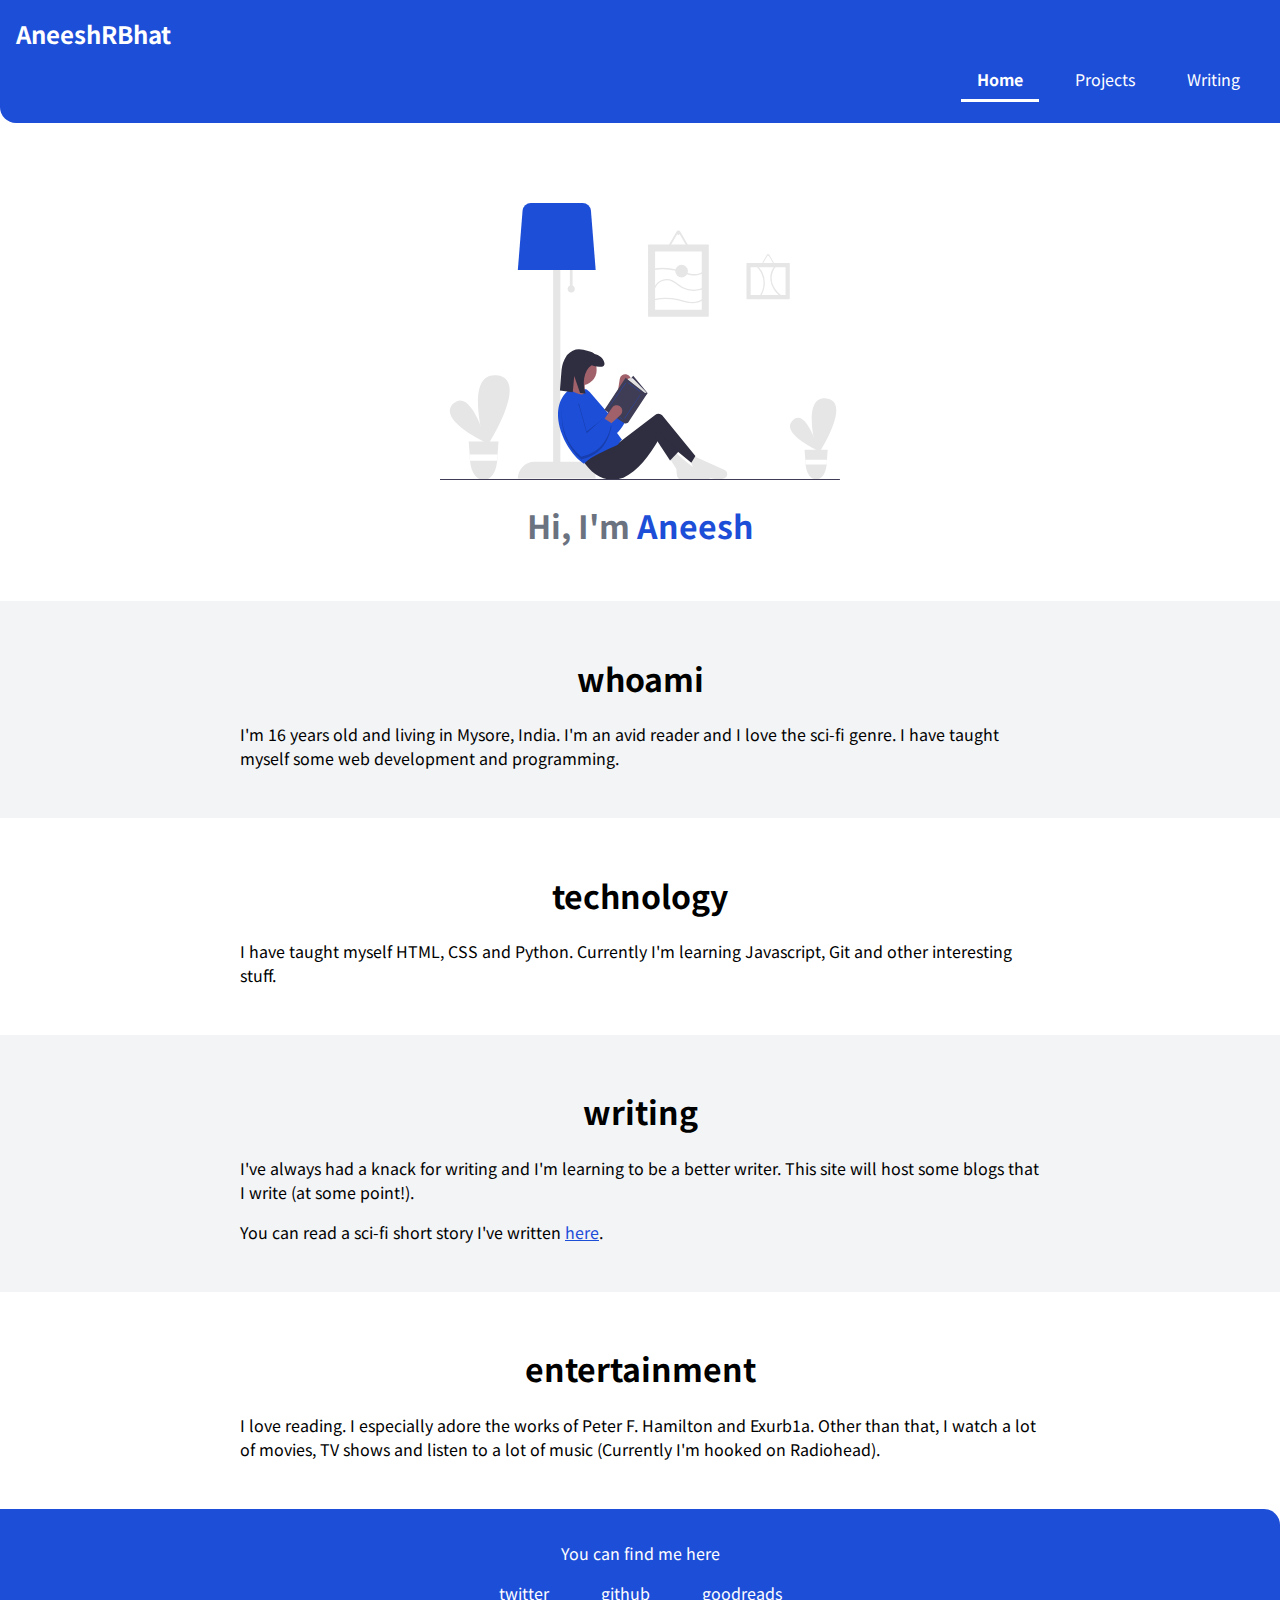
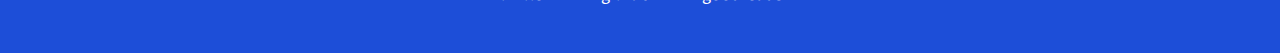
==== index.html @ 44d5bebe "fix: css links" ====
<!DOCTYPE html>
<html lang="en">
<head>
    <meta charset="UTF-8">
    <meta http-equiv="X-UA-Compatible" content="IE=edge">
    <meta name="viewport" content="width=device-width, initial-scale=1.0">
    <link rel="stylesheet" type="text/css" href="css\style.css">
    <title>Aneesh Bhat</title>
</head>
<body>
    <nav class="navigation container">
        <div class="nav-header">AneeshRBhat</div>
        <ul class="list-non-bullet nav-pills">
            <li class="list-item-inline">
                <a class="link link-active" href="index.html">Home</a>
            </li>
            <li class="list-item-inline">
                <a class="link" href="project.html">Projects</a>
            </li>
            <li class="list-item-inline">
                <a class="link" href="writing.html">Writing</a>
            </li>
        </ul>
    </nav>
    <header class="hero">
        <img class="hero-img" src="..\images\hero-image.svg">
        <h1 class="hero-heading">Hi, I'm <span class="heading-inverted">Aneesh</span></h1>
    </header>
    <section class="section ow">
        <div class="container container-center">
            <h1>whoami</h1>
            <p>I'm 16 years old and living in Mysore, India. I'm an avid reader and I love the sci-fi genre. I have taught myself some web development and programming. </p>
        </div>
    </section>
    <section class="section">
        <div class="container container-center">
            <h1>technology</h1>
            <p>I have taught myself HTML, CSS and Python. Currently I'm learning Javascript, Git and other interesting stuff.</p>
        </div>
    </section>
    <section class="section ow">
        <div class="container container-center">
            <h1>writing</h1>
            <p>
                I've always had a knack for writing and I'm learning to be a better writer. This site will host some blogs that I write (at some point!). 
            </p>
            <p>
                You can read a sci-fi short story I've written <a class="link-intext" href="https://aneeshworkspace.notion.site/The-Plunge-9503d60d623b4195ad876779e5daf277" target="_blank">here</a>.
            </p>
        </div>

    </section>
    <section class="section">
        <div class="container container-center">
            <h1>entertainment</h1>
            <p>I love reading. I especially adore the works of Peter F. Hamilton and Exurb1a. Other than that, I watch a lot of movies, TV shows and listen to a lot of music (Currently I'm hooked on Radiohead).</p>
        </div>
    </section>
    <footer class="footer">
        <div class="footer-header">You can find me here</div>
        <ul class="social-links list-non-bullet">
            <li class="list-item-inline">
                <a class="link" href="https://twitter.com/AneeshRBhat24">twitter</a>
            </li>
            <li class="list-item-inline">
                <a class="link" href="https://github.com/AneeshRBhat">github</a>
            </li>
            <li class="list-item-inline">
                <a class="link" href="https://www.goodreads.com/user/show/101431782-aneesh">goodreads</a>
            </li>
        </ul>
    </footer>

</body>
</html>
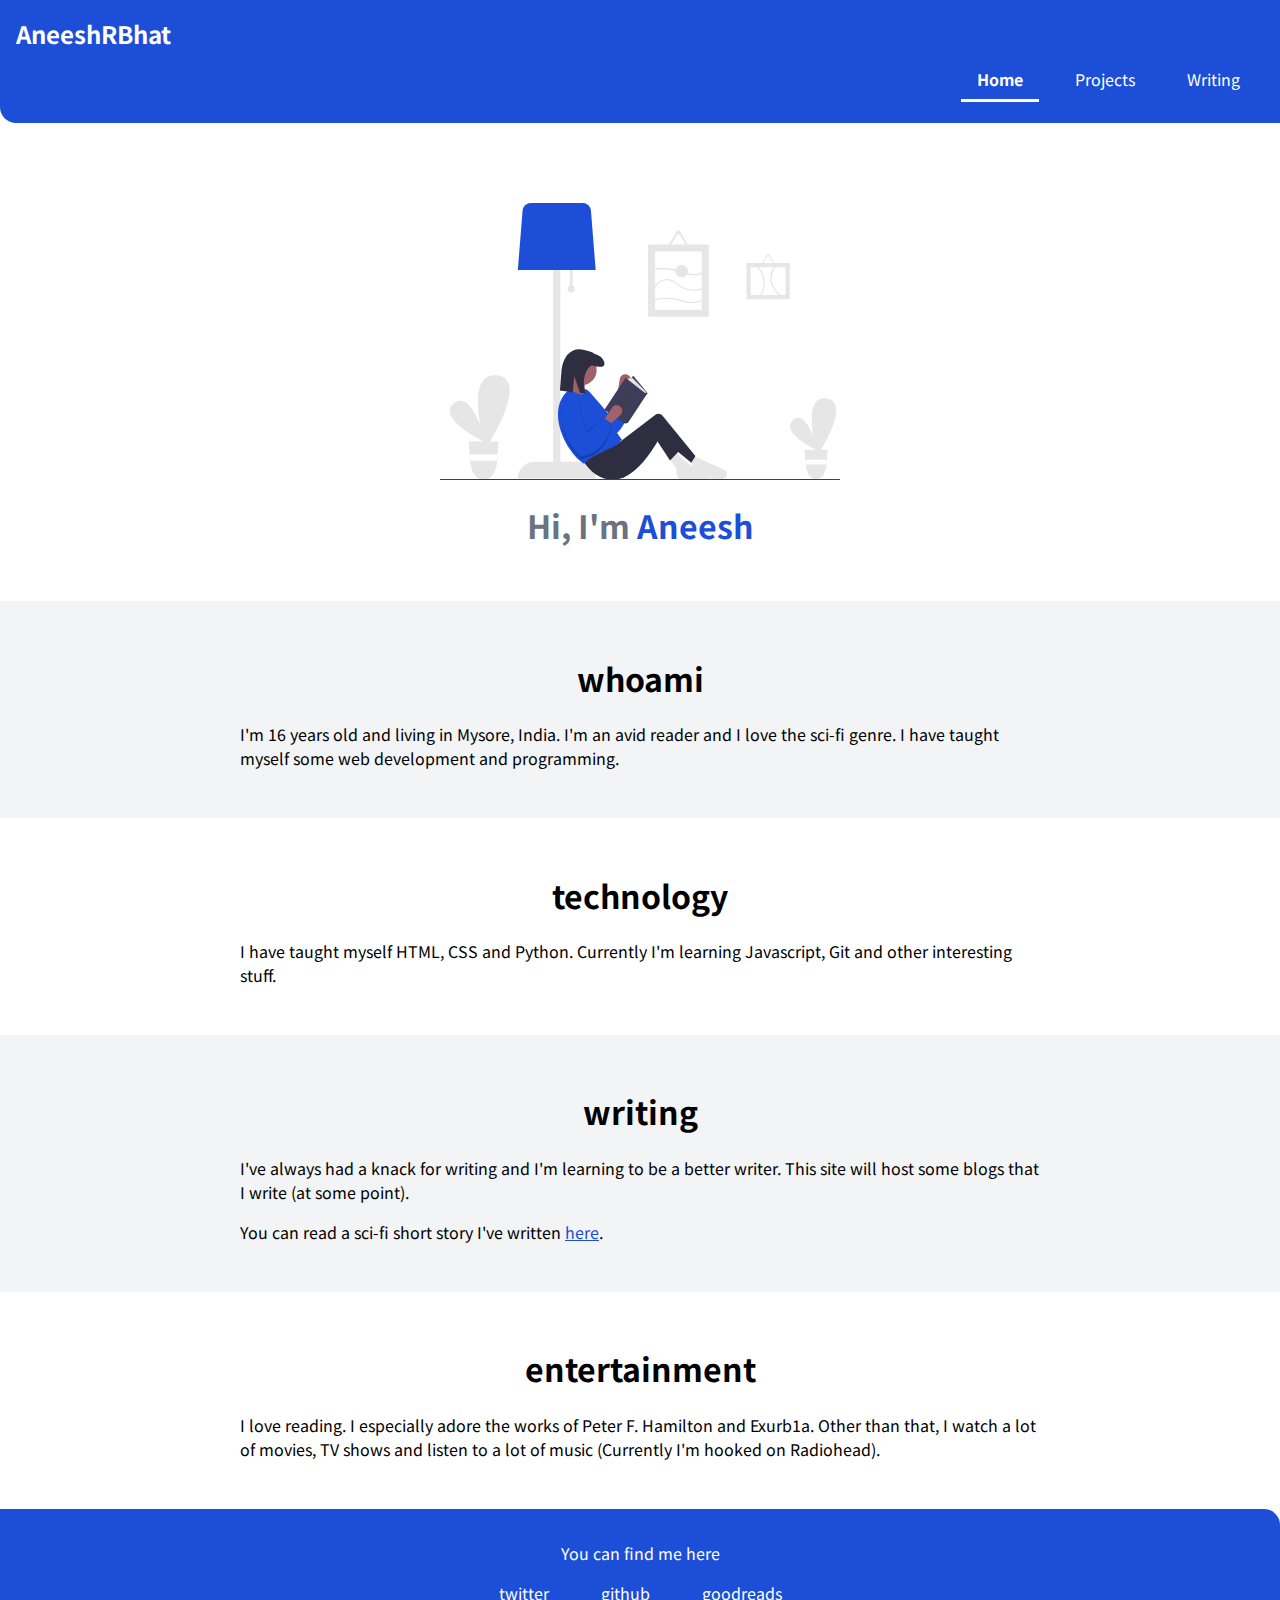
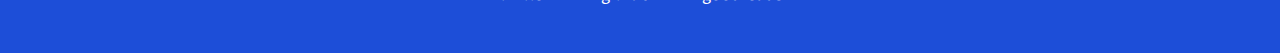
==== commit 3f9d2fc7: "fix: changed text" ====
--- a/index.html
+++ b/index.html
@@ -23,7 +23,7 @@
         </ul>
     </nav>
     <header class="hero">
-        <img class="hero-img" src="..\images\hero-image.svg">
+        <img class="hero-img" src="images\hero-image.svg">
         <h1 class="hero-heading">Hi, I'm <span class="heading-inverted">Aneesh</span></h1>
     </header>
     <section class="section ow">
@@ -42,7 +42,7 @@
         <div class="container container-center">
             <h1>writing</h1>
             <p>
-                I've always had a knack for writing and I'm learning to be a better writer. This site will host some blogs that I write (at some point!). 
+                I've always had a knack for writing and I'm learning to be a better writer. This site will host some blogs that I write (at some point). 
             </p>
             <p>
                 You can read a sci-fi short story I've written <a class="link-intext" href="https://aneeshworkspace.notion.site/The-Plunge-9503d60d623b4195ad876779e5daf277" target="_blank">here</a>.
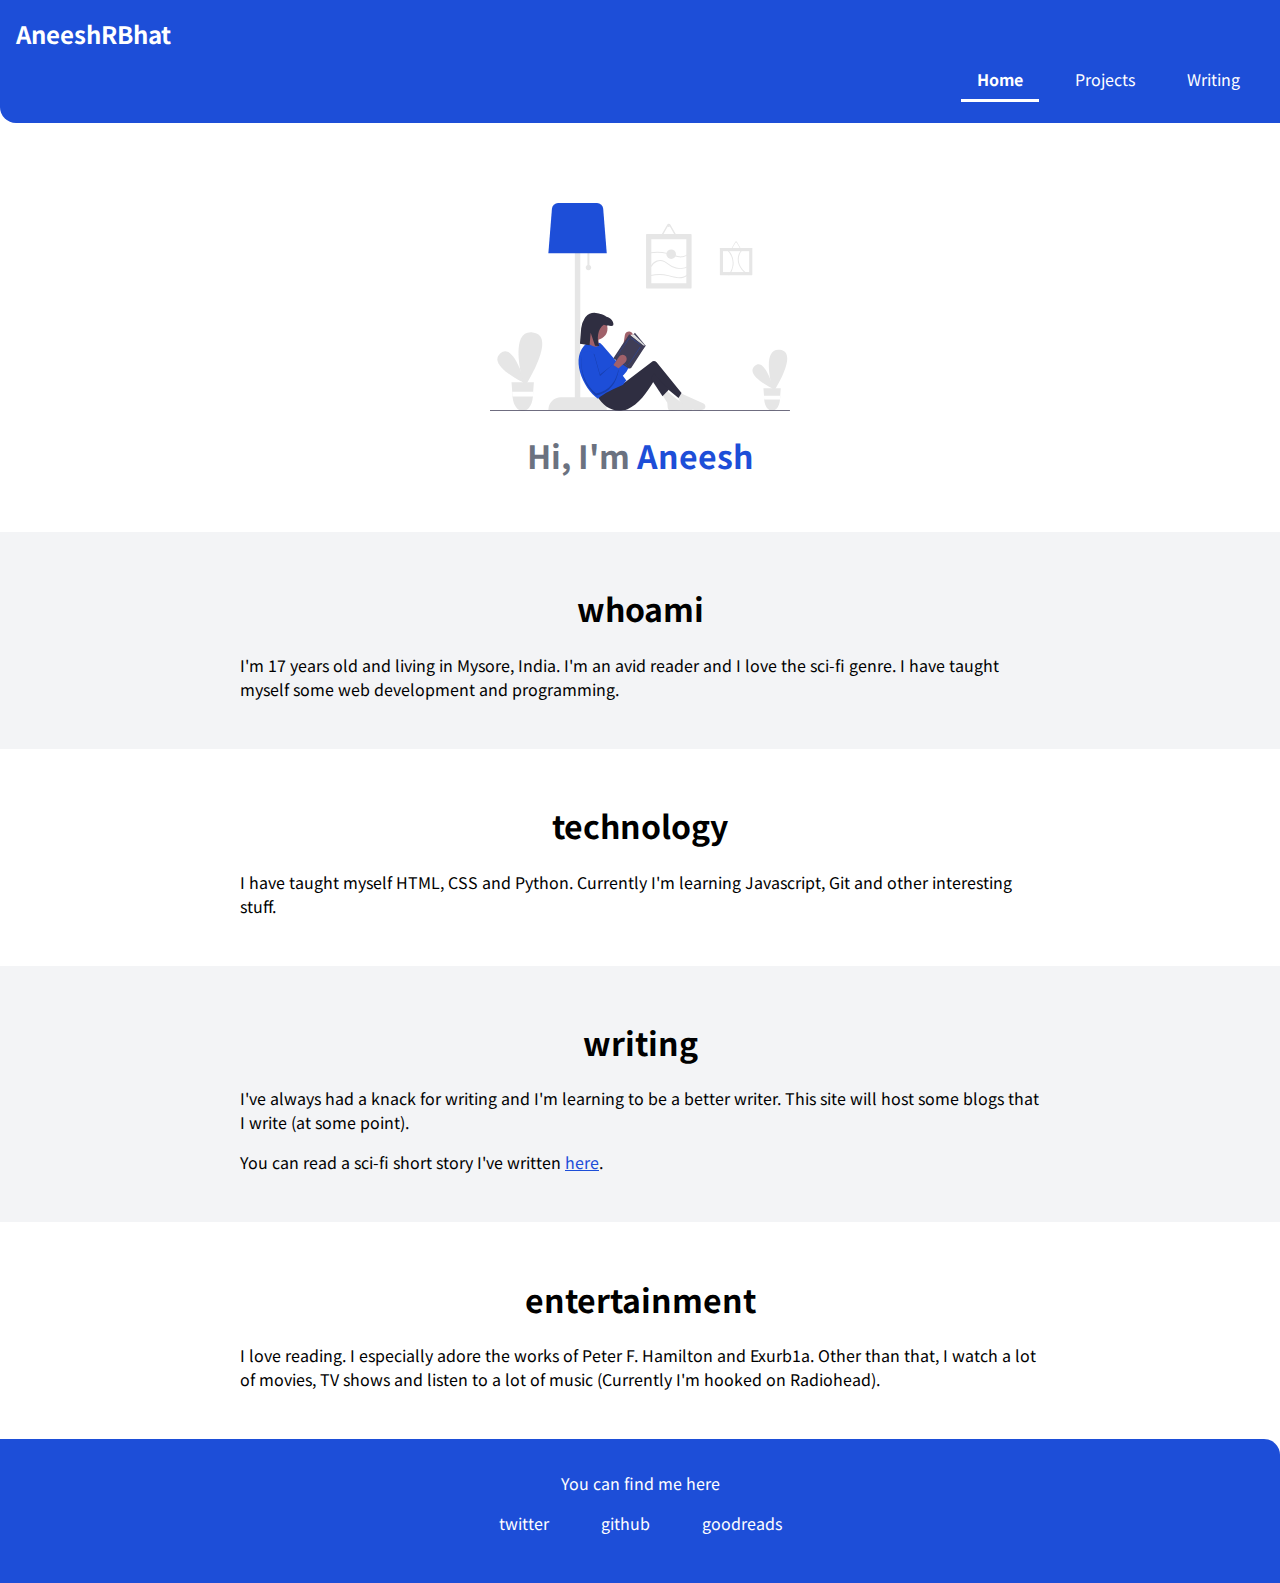
==== commit 4fedefa9: "edit: age" ====
--- a/index.html
+++ b/index.html
@@ -29,7 +29,7 @@
     <section class="section ow">
         <div class="container container-center">
             <h1>whoami</h1>
-            <p>I'm 16 years old and living in Mysore, India. I'm an avid reader and I love the sci-fi genre. I have taught myself some web development and programming. </p>
+            <p>I'm 17 years old and living in Mysore, India. I'm an avid reader and I love the sci-fi genre. I have taught myself some web development and programming. </p>
         </div>
     </section>
     <section class="section">
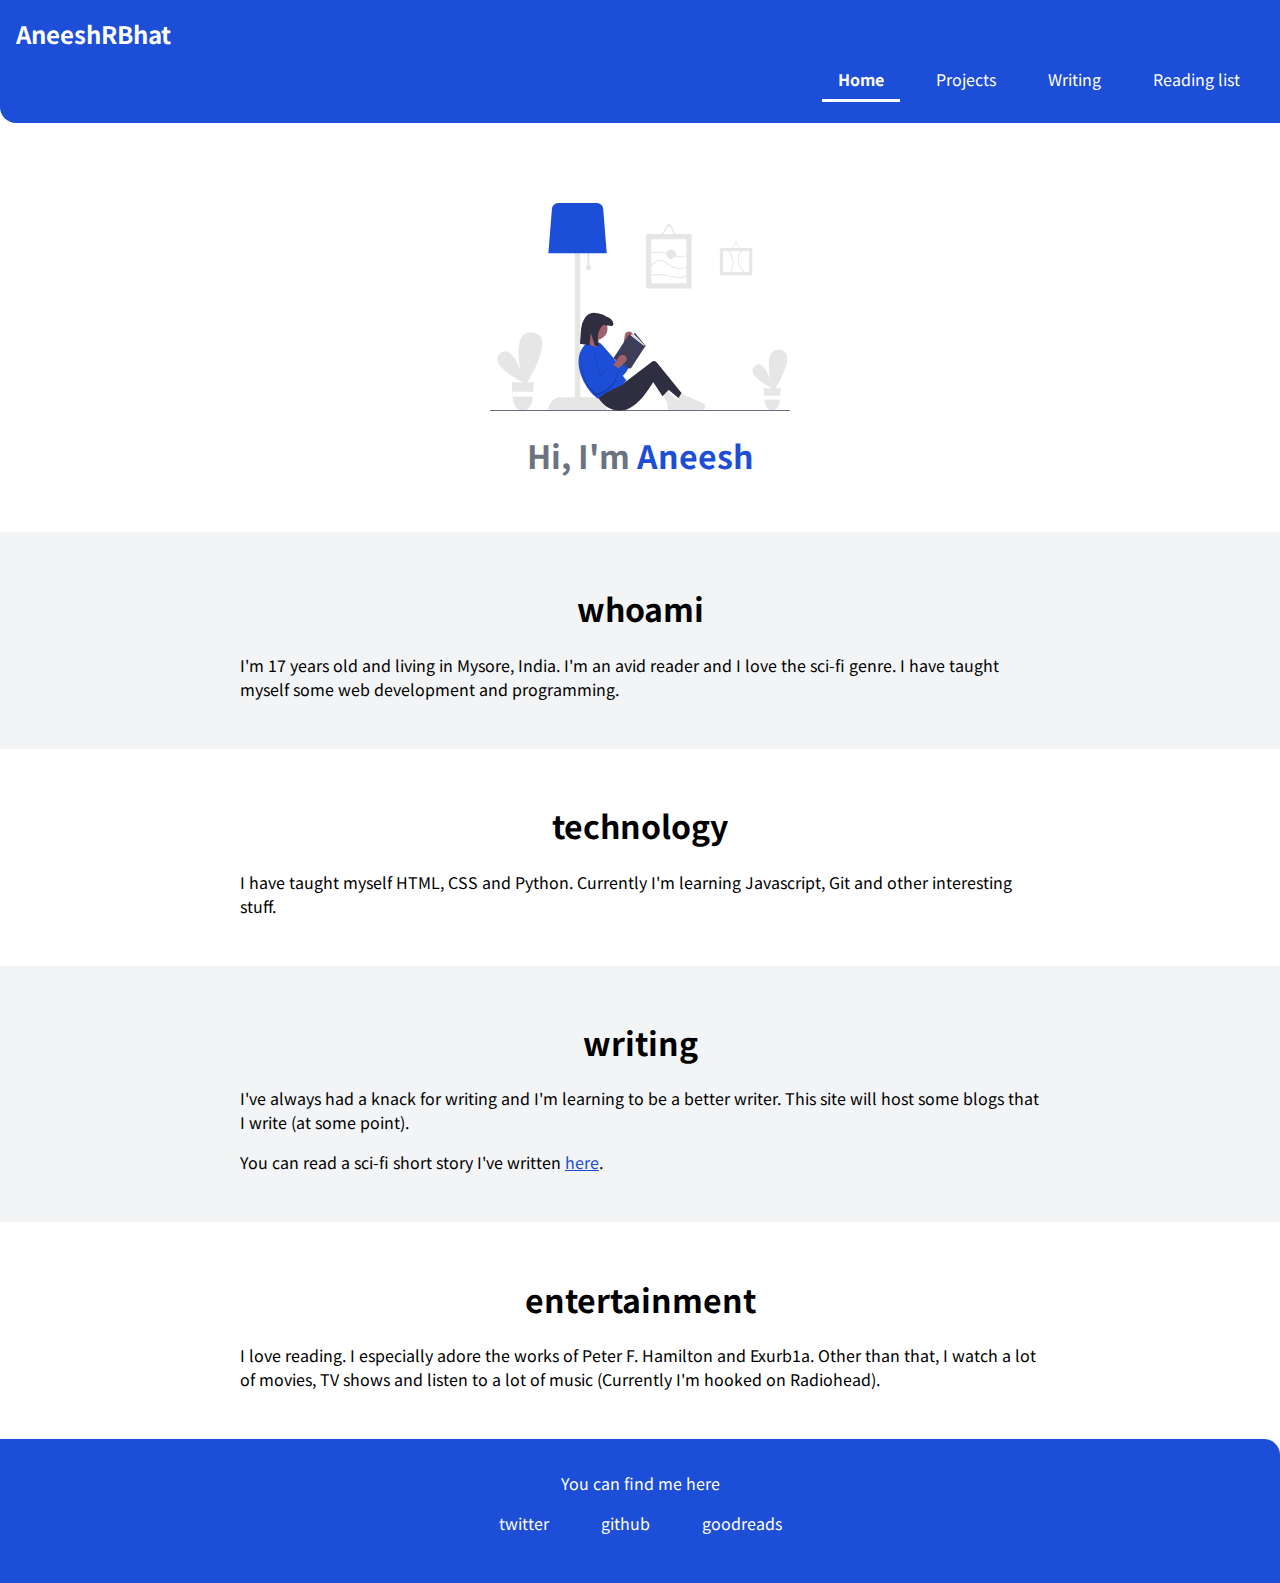
==== commit 9ebb814b: "feat: reading list page" ====
--- a/index.html
+++ b/index.html
@@ -19,6 +19,9 @@
             </li>
             <li class="list-item-inline">
                 <a class="link" href="writing.html">Writing</a>
+            </li>
+            <li class="list-item-inline">
+                <a class="link" href="reading-list.html">Reading list</a>
             </li>
         </ul>
     </nav>
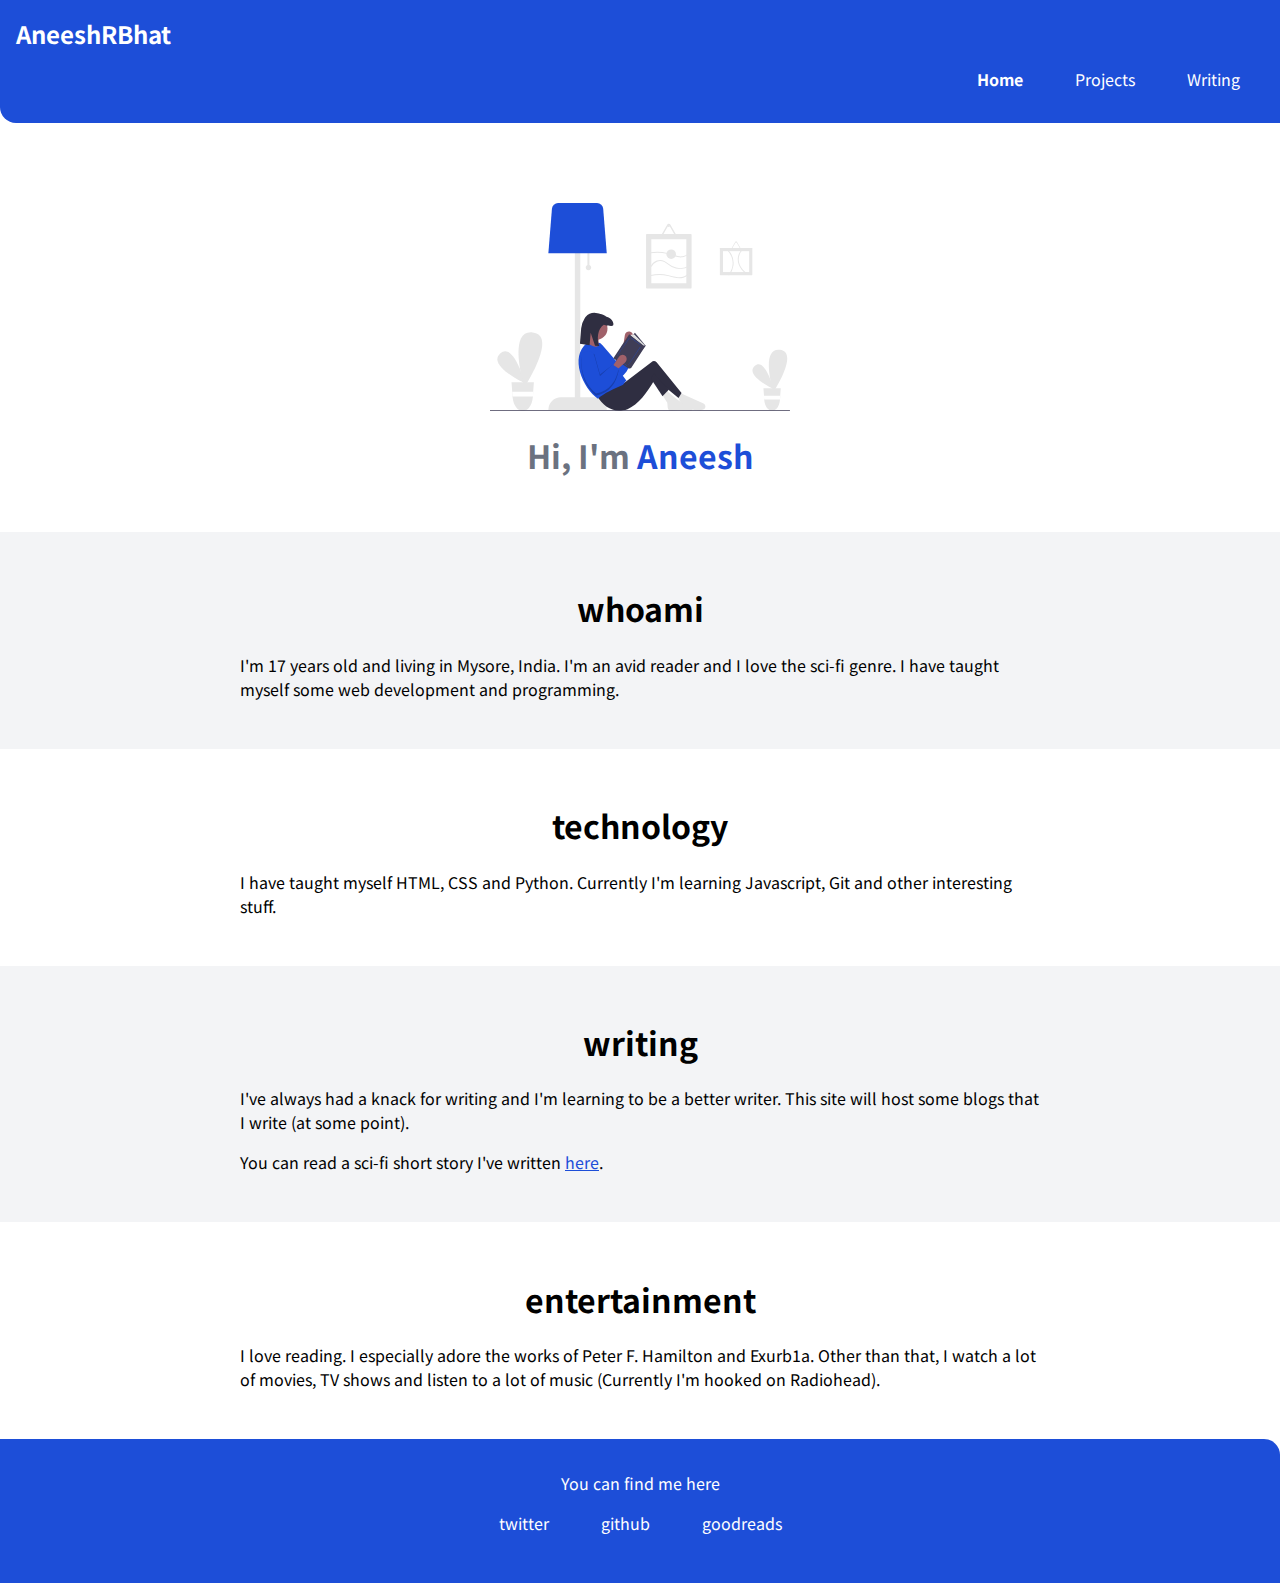
==== commit 9b1ea480: "fix: deleted reading list page" ====
--- a/index.html
+++ b/index.html
@@ -19,9 +19,6 @@
             </li>
             <li class="list-item-inline">
                 <a class="link" href="writing.html">Writing</a>
-            </li>
-            <li class="list-item-inline">
-                <a class="link" href="reading-list.html">Reading list</a>
             </li>
         </ul>
     </nav>
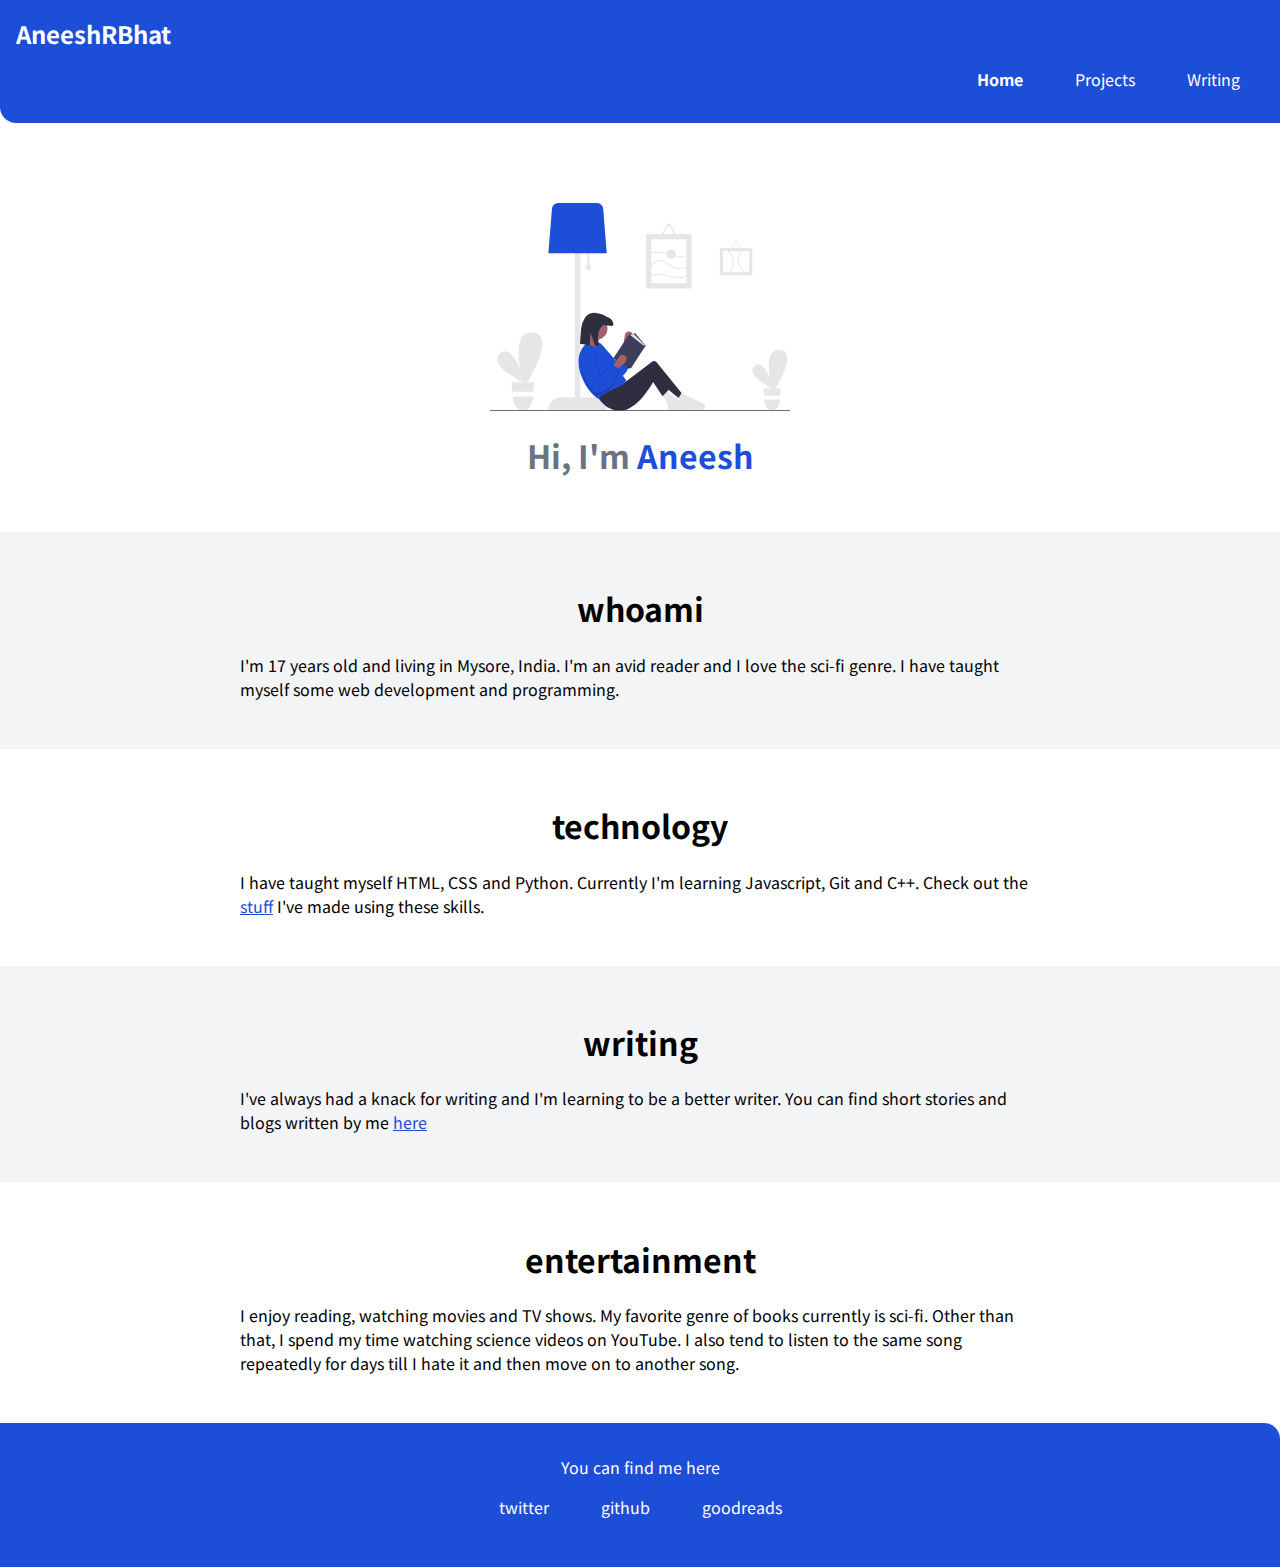
==== commit 67c62fd5: "fix: edited content" ====
--- a/index.html
+++ b/index.html
@@ -35,17 +35,14 @@
     <section class="section">
         <div class="container container-center">
             <h1>technology</h1>
-            <p>I have taught myself HTML, CSS and Python. Currently I'm learning Javascript, Git and other interesting stuff.</p>
+            <p>I have taught myself HTML, CSS and Python. Currently I'm learning Javascript, Git and C++. Check out the <a class="link-intext" href="projects.html">stuff</a> I've made using these skills.</p>
         </div>
     </section>
     <section class="section ow">
         <div class="container container-center">
             <h1>writing</h1>
             <p>
-                I've always had a knack for writing and I'm learning to be a better writer. This site will host some blogs that I write (at some point). 
-            </p>
-            <p>
-                You can read a sci-fi short story I've written <a class="link-intext" href="https://aneeshworkspace.notion.site/The-Plunge-9503d60d623b4195ad876779e5daf277" target="_blank">here</a>.
+                I've always had a knack for writing and I'm learning to be a better writer. You can find short stories and blogs written by me <a class="link-intext" href="writing.html">here</a>
             </p>
         </div>
 
@@ -53,7 +50,7 @@
     <section class="section">
         <div class="container container-center">
             <h1>entertainment</h1>
-            <p>I love reading. I especially adore the works of Peter F. Hamilton and Exurb1a. Other than that, I watch a lot of movies, TV shows and listen to a lot of music (Currently I'm hooked on Radiohead).</p>
+            <p>I enjoy reading, watching movies and TV shows. My favorite genre of books currently is sci-fi. Other than that, I spend my time watching science videos on YouTube. I also tend to listen to the same song repeatedly for days till I hate it and then move on to another song.</p>
         </div>
     </section>
     <footer class="footer">
